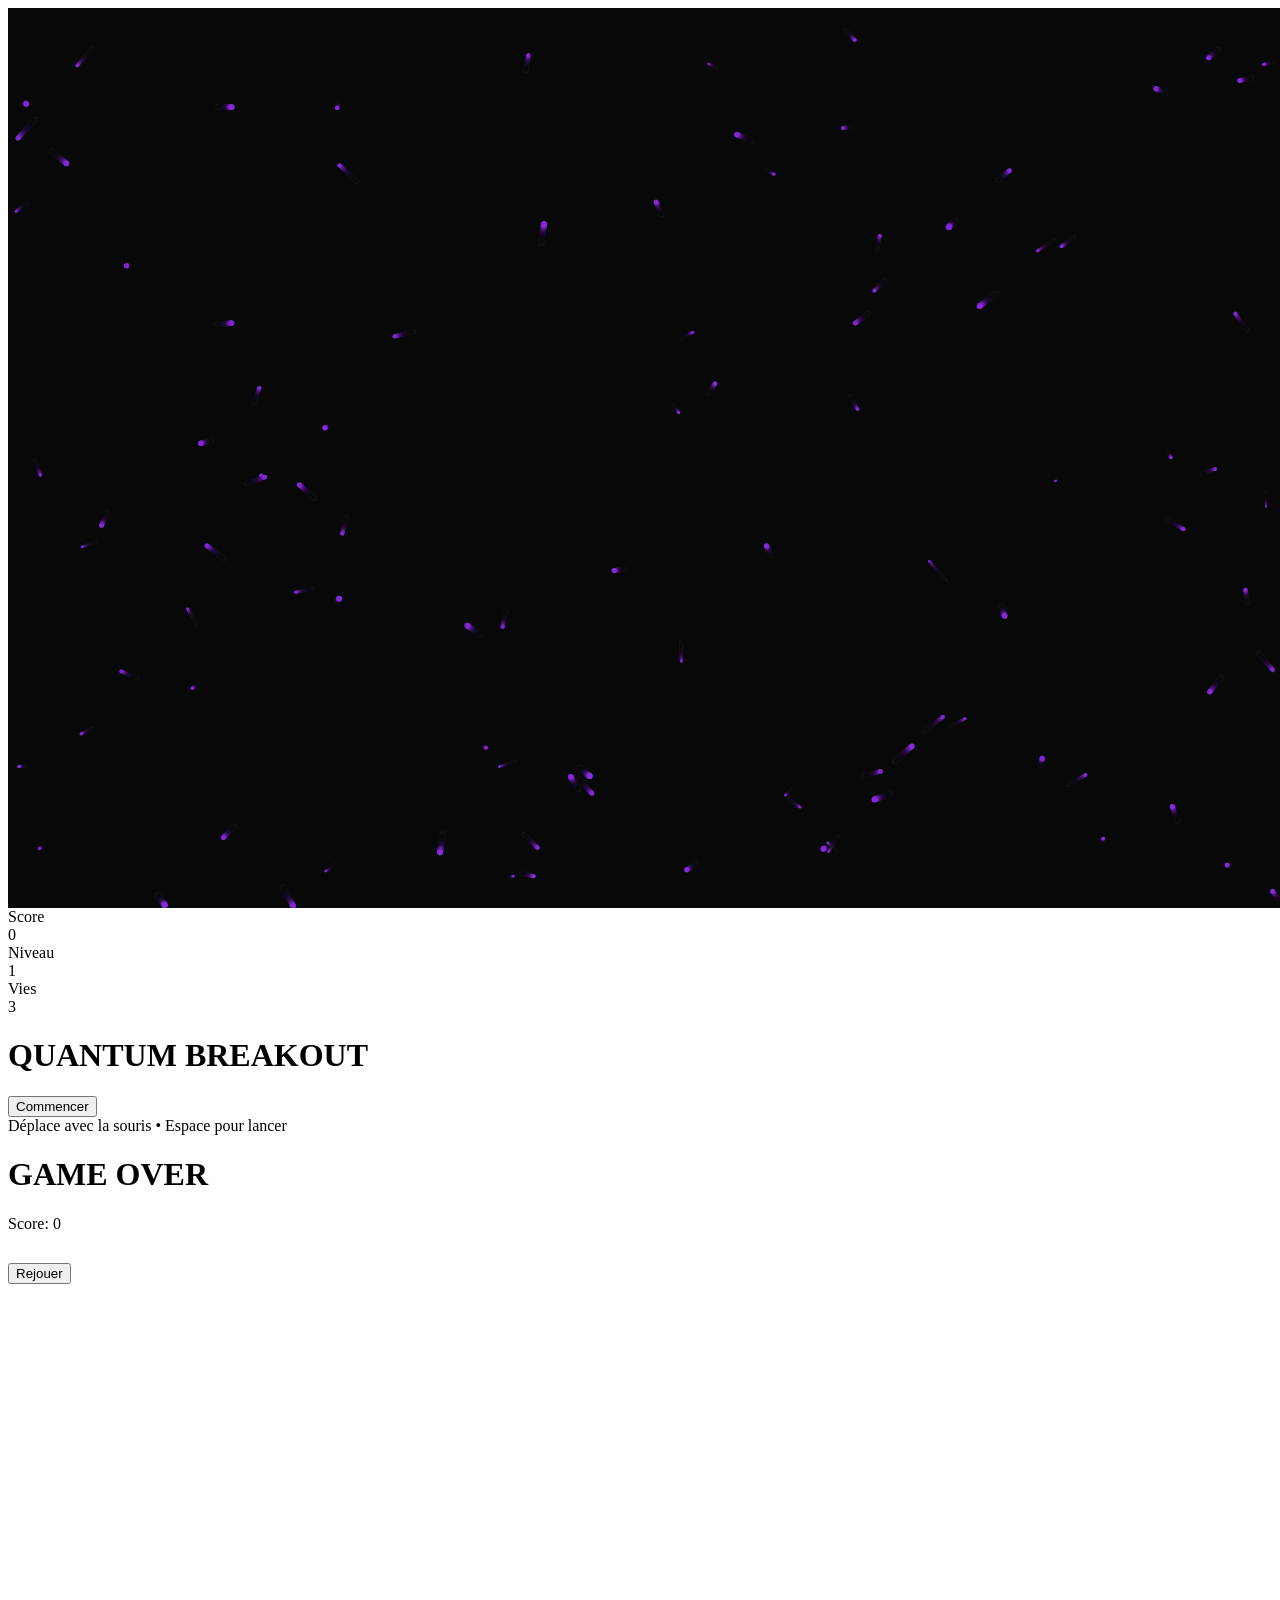
==== Programming/ProjetJeu/index.html @ 74b0b30e "add dev web project" ====
<html lang="fr">
<head>
    <meta charset="UTF-8">
    <meta name="viewport" content="width=device-width, initial-scale=1.0">
<link rel="stylesheet" href="/styles/style.css">
<script src="script/script.js" defer></script>
<title>Casse-Briques</title>
</head>
<body>
    <body>
        <canvas id="particles"></canvas>
        <div id="gameContainer">
            <div id="ui">
                <div class="ui-item">
                    <div class="ui-label">Score</div>
                    <div class="ui-value" id="score">0</div>
                </div>
                <div class="ui-item">
                    <div class="ui-label">Niveau</div>
                    <div class="ui-value" id="level">1</div>
                </div>
                <div class="ui-item">
                    <div class="ui-label">Vies</div>
                    <div class="ui-value" id="lives">3</div>
                </div>
            </div>
    
            <div id="startScreen">
                <h1>QUANTUM BREAKOUT</h1>
                <button id="startBtn">Commencer</button>
                <div class="instructions">
                    Déplace avec la souris • Espace pour lancer
                </div>
            </div>
    
            <div id="gameOverScreen" class="hidden">
                <h1 id="endTitle">GAME OVER</h1>
                <div class="ui-value" style="margin-bottom: 30px;">Score: <span id="finalScore">0</span></div>
                <button id="restartBtn">Rejouer</button>
            </div>
    
            <canvas id="gameCanvas"></canvas>
        </div>
</body>
</html>
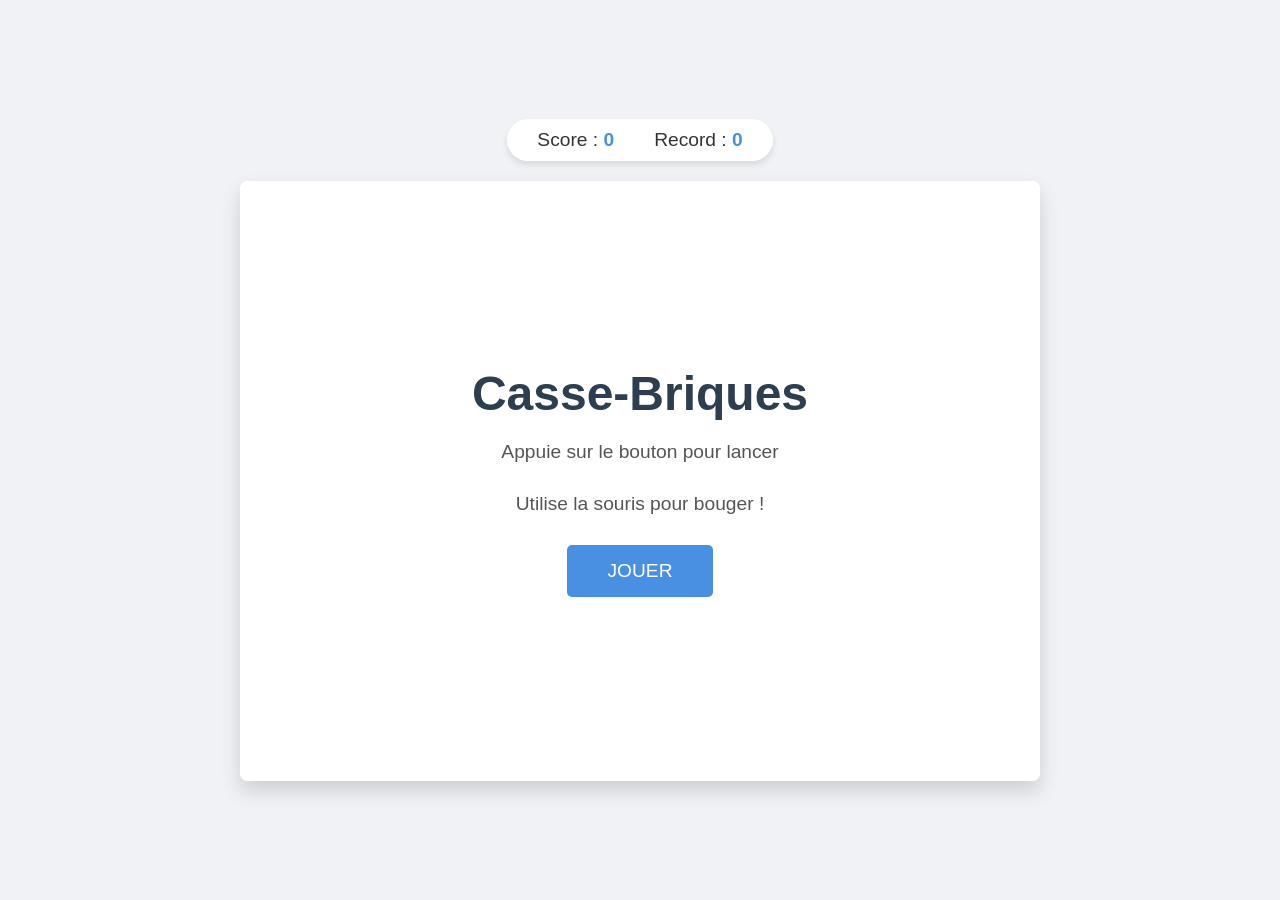
==== commit 738233a0: "modif project add readme" ====
--- a/Programming/ProjetJeu/index.html
+++ b/Programming/ProjetJeu/index.html
@@ -1,45 +1,30 @@
+<!DOCTYPE html>
 <html lang="fr">
 <head>
     <meta charset="UTF-8">
     <meta name="viewport" content="width=device-width, initial-scale=1.0">
-<link rel="stylesheet" href="/styles/style.css">
-<script src="script/script.js" defer></script>
-<title>Casse-Briques</title>
+    <title>Casse-Briques</title>
+    <link rel="stylesheet" href="styles/style.css">
 </head>
 <body>
-    <body>
-        <canvas id="particles"></canvas>
-        <div id="gameContainer">
-            <div id="ui">
-                <div class="ui-item">
-                    <div class="ui-label">Score</div>
-                    <div class="ui-value" id="score">0</div>
-                </div>
-                <div class="ui-item">
-                    <div class="ui-label">Niveau</div>
-                    <div class="ui-value" id="level">1</div>
-                </div>
-                <div class="ui-item">
-                    <div class="ui-label">Vies</div>
-                    <div class="ui-value" id="lives">3</div>
-                </div>
+
+    <div class="container">
+        <div id="info-bar">
+            <span>Score : <strong id="score">0</strong></span>
+            <span>Record : <strong id="high-score">0</strong></span>
+        </div>
+
+        <div class="game-wrapper">
+            <canvas id="gameCanvas" width="800" height="600"></canvas>
+            <div id="start-screen" class="overlay">
+                <h1>Casse-Briques</h1>
+                <p>Appuie sur le bouton pour lancer</p>
+                <p>Utilise la souris pour bouger !</p>
+                <button id="start-btn">JOUER</button>
             </div>
-    
-            <div id="startScreen">
-                <h1>QUANTUM BREAKOUT</h1>
-                <button id="startBtn">Commencer</button>
-                <div class="instructions">
-                    Déplace avec la souris • Espace pour lancer
-                </div>
-            </div>
-    
-            <div id="gameOverScreen" class="hidden">
-                <h1 id="endTitle">GAME OVER</h1>
-                <div class="ui-value" style="margin-bottom: 30px;">Score: <span id="finalScore">0</span></div>
-                <button id="restartBtn">Rejouer</button>
-            </div>
-    
-            <canvas id="gameCanvas"></canvas>
         </div>
+    </div>
+
+    <script src="script/script.js"></script>
 </body>
 </html>
--- a/Programming/ProjetJeu/styles/style.css
+++ b/Programming/ProjetJeu/styles/style.css
@@ -0,0 +1,96 @@
+* {
+    margin: 0;
+    padding: 0;
+    box-sizing: border-box;
+}
+
+body {
+    font-family: 'Segoe UI', Tahoma, Geneva, Verdana, sans-serif;
+    background-color: #f0f2f5; /* Gris très clair doux */
+    display: flex;
+    justify-content: center;
+    align-items: center;
+    height: 100vh;
+    color: #333;
+}
+
+.container {
+    display: flex;
+    flex-direction: column;
+    align-items: center;
+    gap: 20px;
+}
+
+/* Barre d'info au dessus du jeu */
+#info-bar {
+    display: flex;
+    gap: 40px;
+    font-size: 1.2rem;
+    background: white;
+    padding: 10px 30px;
+    border-radius: 50px;
+    box-shadow: 0 4px 6px rgba(0,0,0,0.1);
+}
+
+strong {
+    color: #4a90e2; /* Bleu agréable */
+}
+
+/* Conteneur du jeu pour gérer la superposition */
+.game-wrapper {
+    position: relative;
+    box-shadow: 0 10px 20px rgba(0,0,0,0.15);
+    border-radius: 8px;
+    overflow: hidden; /* Pour que les coins arrondis s'appliquent au canvas */
+}
+
+canvas {
+    background-color: white;
+    display: block; /* Évite les marges fantômes */
+}
+
+/* Écrans superposés (Start / Game Over) */
+.overlay {
+    position: absolute;
+    top: 0;
+    left: 0;
+    width: 100%;
+    height: 100%;
+    background: rgba(255, 255, 255, 0.9);
+    display: flex;
+    flex-direction: column;
+    justify-content: center;
+    align-items: center;
+    text-align: center;
+}
+
+.hidden {
+    display: none !important;
+}
+
+h1, h2 {
+    font-size: 3rem;
+    margin-bottom: 20px;
+    color: #2c3e50;
+}
+
+p {
+    font-size: 1.2rem;
+    margin-bottom: 30px;
+    color: #555;
+}
+
+button {
+    padding: 15px 40px;
+    font-size: 1.2rem;
+    border: none;
+    background-color: #4a90e2;
+    color: white;
+    border-radius: 5px;
+    cursor: pointer;
+    transition: background 0.3s;
+}
+
+button:hover {
+    background-color: #357abd;
+}
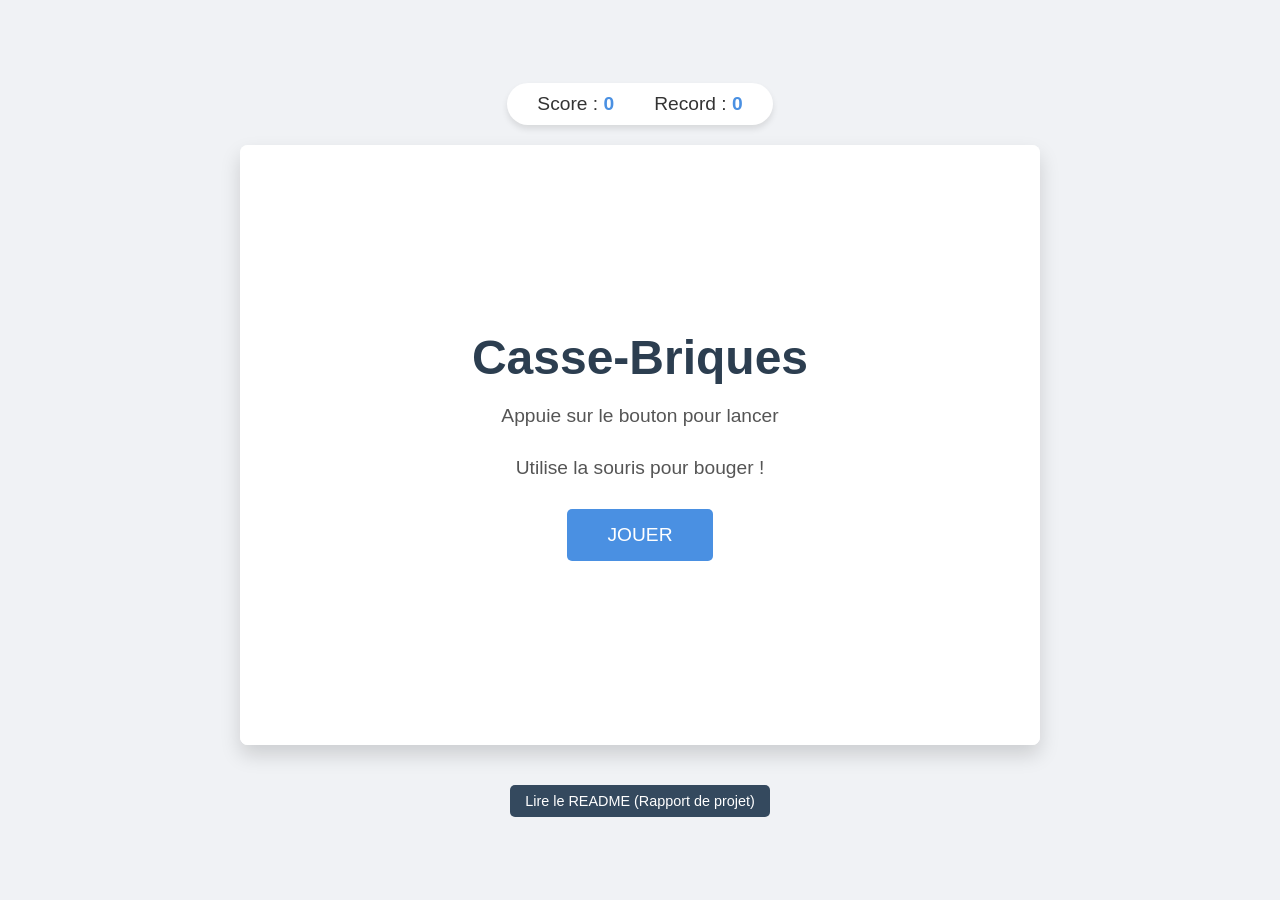
==== commit 42940359: "push final, modif readme and add style button" ====
--- a/Programming/ProjetJeu/index.html
+++ b/Programming/ProjetJeu/index.html
@@ -23,7 +23,11 @@
                 <button id="start-btn">JOUER</button>
             </div>
         </div>
+           <div class="footer-links">
+    <a href="README.md" target="_blank" class="readme-btn">Lire le README (Rapport de projet)</a>
     </div>
+ 
+</div>
 
     <script src="script/script.js"></script>
 </body>
--- a/Programming/ProjetJeu/styles/style.css
+++ b/Programming/ProjetJeu/styles/style.css
@@ -6,7 +6,7 @@
 
 body {
     font-family: 'Segoe UI', Tahoma, Geneva, Verdana, sans-serif;
-    background-color: #f0f2f5; /* Gris très clair doux */
+    background-color: #f0f2f5; 
     display: flex;
     justify-content: center;
     align-items: center;
@@ -33,7 +33,7 @@
 }
 
 strong {
-    color: #4a90e2; /* Bleu agréable */
+    color: #4a90e2; 
 }
 
 /* Conteneur du jeu pour gérer la superposition */
@@ -41,7 +41,7 @@
     position: relative;
     box-shadow: 0 10px 20px rgba(0,0,0,0.15);
     border-radius: 8px;
-    overflow: hidden; /* Pour que les coins arrondis s'appliquent au canvas */
+    overflow: hidden; 
 }
 
 canvas {
@@ -80,6 +80,27 @@
     color: #555;
 }
 
+.footer-links {
+    margin-top: 20px;
+    text-align: center;
+}
+
+.readme-btn {
+    display: inline-block;
+    padding: 8px 15px;
+    background-color: #34495e;
+    color: white;
+    text-decoration: none;
+    border-radius: 5px;
+    font-size: 0.9rem;
+    transition: background 0.3s;
+}
+
+.readme-btn:hover {
+    background-color: #2c3e50;
+    text-decoration: underline;
+}
+
 button {
     padding: 15px 40px;
     font-size: 1.2rem;
